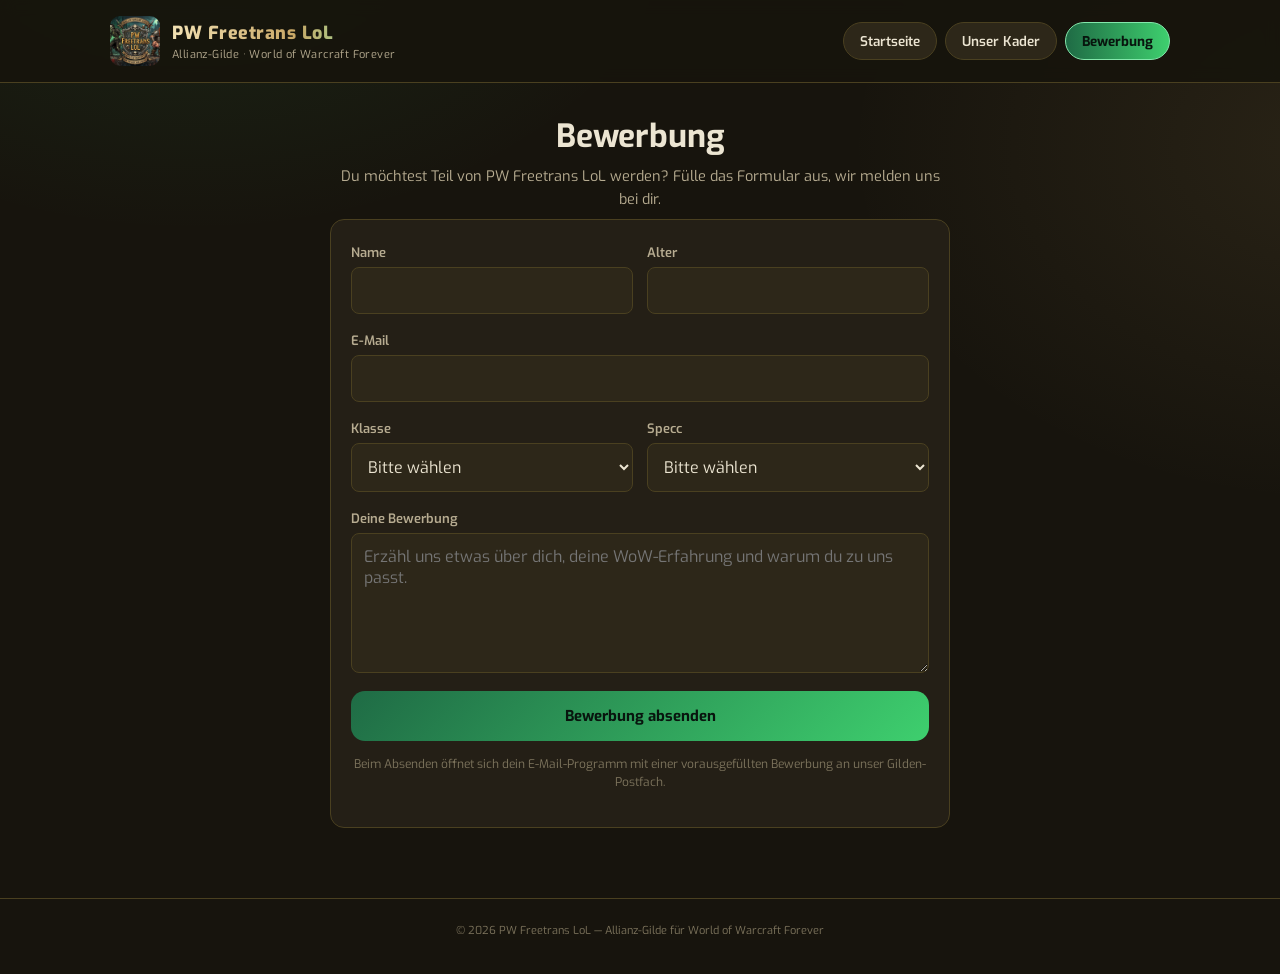
==== bewerbung.html @ b036cb91 "Shrink logo further, restore full-width tagline Logo capped at 520px; tagline goes back to matching " ====
<!DOCTYPE html>
<html lang="de">
<head>
<meta charset="UTF-8">
<meta name="viewport" content="width=device-width, initial-scale=1.0">
<title>Bewerbung — PW Freetrans LoL</title>
<meta name="description" content="Bewirb dich bei PW Freetrans LoL, unserer deutschen Allianz-Gilde für World of Warcraft Forever.">
<link rel="icon" href="assets/img/logo.svg" type="image/svg+xml">
<link rel="preconnect" href="https://fonts.googleapis.com">
<link rel="preconnect" href="https://fonts.gstatic.com" crossorigin>
<link href="https://fonts.googleapis.com/css2?family=Exo:wght@400;500;600;700;800&display=swap" rel="stylesheet">
<link rel="stylesheet" href="assets/css/style.css?v=13">
</head>
<body>

<header class="site-header">
  <div class="container">
    <a class="brand" href="index.html">
      <img src="assets/img/logo.jpg" alt="PW Freetrans LoL Logo">
      <div class="brand-text">
        <h1>PW Freetrans LoL</h1>
        <p>Allianz-Gilde · World of Warcraft Forever</p>
      </div>
    </a>
    <nav class="main-nav">
      <a class="nav-btn" href="index.html">Startseite</a>
      <a class="nav-btn" href="kader.html">Unser Kader</a>
      <a class="nav-btn active" href="bewerbung.html">Bewerbung</a>
    </nav>
  </div>
</header>

<main class="container">
  <section class="page-head">
    <h2>Bewerbung</h2>
    <p>
      Du möchtest Teil von PW Freetrans LoL werden? Fülle das Formular aus,
      wir melden uns bei dir.
    </p>
  </section>

  <section class="form-wrap">
    <div class="form-status" id="formStatus"></div>
    <form id="bewerbungForm" novalidate>
      <div class="form-row two-col">
        <div>
          <label for="name">Name</label>
          <input type="text" id="name" name="name" required>
        </div>
        <div>
          <label for="age">Alter</label>
          <input type="number" id="age" name="age" min="1" max="120" required>
        </div>
      </div>

      <div class="form-row">
        <label for="email">E-Mail</label>
        <input type="email" id="email" name="email" required>
      </div>

      <div class="form-row two-col">
        <div>
          <label for="klasse">Klasse</label>
          <select id="klasse" name="klasse" required>
            <option value="" disabled selected>Bitte wählen</option>
            <option>Krieger</option>
            <option>Paladin</option>
            <option>Jäger</option>
            <option>Schurke</option>
            <option>Priester</option>
            <option>Schamane</option>
            <option>Magier</option>
            <option>Hexenmeister</option>
            <option>Druide</option>
            <option>Noch unsicher</option>
          </select>
        </div>
        <div>
          <label for="specc">Specc</label>
          <select id="specc" name="specc" required>
            <option value="" disabled selected>Bitte wählen</option>
            <option>Tank</option>
            <option>Heal</option>
            <option>DPS</option>
            <option>Hybrid</option>
            <option>Noch unsicher</option>
          </select>
        </div>
      </div>

      <div class="form-row">
        <label for="text">Deine Bewerbung</label>
        <textarea id="text" name="text" placeholder="Erzähl uns etwas über dich, deine WoW-Erfahrung und warum du zu uns passt." required></textarea>
      </div>

      <button type="submit" class="submit-btn">Bewerbung absenden</button>
      <p class="form-note">
        Beim Absenden öffnet sich dein E-Mail-Programm mit einer vorausgefüllten
        Bewerbung an unser Gilden-Postfach.
      </p>
    </form>
  </section>
</main>

<footer class="site-footer">
  &copy; 2026 PW Freetrans LoL — Allianz-Gilde für World of Warcraft Forever
</footer>

<script src="assets/js/bewerbung.js?v=13"></script>
</body>
</html>
---- assets/css/style.css ----
:root {
  --bg: #17140d;
  --panel: #241f16;
  --panel-2: #2d2719;
  --border: #4a4020;
  --text: #ece5d2;
  --text-dim: #b7ac91;
  --text-faint: #7d745d;
  --gold: #c9a866;
  --gold-light: #f2e1b3;
  --green: #3ecf6e;
  --green-light: #83e8ab;
  --green-deep: #1f6b45;
  --tank: #4a90d9;
  --heal: #3ecf8e;
  --dps: #e5484d;
  --hybrid: #b98fe0;
  --tbd: #7d8494;
  --radius: 14px;
  --max-width: 1100px;
  --font: 'Exo', 'Segoe UI', Roboto, Arial, sans-serif;
}

* { box-sizing: border-box; }

html { scroll-behavior: smooth; }

body {
  margin: 0;
  min-height: 100vh;
  background:
    radial-gradient(900px 600px at 15% -10%, rgba(62, 207, 110, 0.10) 0%, transparent 55%),
    radial-gradient(900px 650px at 105% 15%, rgba(201, 168, 102, 0.10) 0%, transparent 55%),
    var(--bg);
  color: var(--text);
  font-family: var(--font);
  display: flex;
  flex-direction: column;
  overflow-x: hidden;
}

a { color: var(--green-light); }

.container {
  max-width: var(--max-width);
  margin: 0 auto;
  padding: 0 20px;
  width: 100%;
}

/* Header / nav */
.site-header {
  padding: 16px 0;
  border-bottom: 1px solid var(--border);
  background: rgba(23, 20, 13, 0.9);
  backdrop-filter: blur(8px);
  position: sticky;
  top: 0;
  z-index: 20;
}

.site-header .container {
  display: flex;
  align-items: center;
  gap: 16px;
  flex-wrap: wrap;
  justify-content: space-between;
}

.brand {
  display: flex;
  align-items: center;
  gap: 12px;
  text-decoration: none;
  color: inherit;
  min-width: 0;
}

.brand img {
  width: 50px;
  height: 50px;
  border-radius: 10px;
  object-fit: cover;
  flex-shrink: 0;
}

.brand-text { min-width: 0; }

.brand-text h1 {
  margin: 0;
  font-size: 18px;
  font-weight: 800;
  letter-spacing: 0.5px;
  background: linear-gradient(90deg, var(--gold-light), var(--gold) 55%, var(--green-light));
  -webkit-background-clip: text;
  background-clip: text;
  color: transparent;
  white-space: nowrap;
}

.brand-text p {
  margin: 2px 0 0;
  font-size: 11px;
  color: var(--text-dim);
  letter-spacing: 0.4px;
  white-space: nowrap;
}

nav.main-nav {
  display: flex;
  gap: 8px;
  flex-wrap: wrap;
}

.nav-btn {
  display: inline-flex;
  align-items: center;
  gap: 8px;
  padding: 9px 16px;
  border-radius: 30px;
  background: var(--panel-2);
  border: 1px solid var(--border);
  color: var(--text);
  text-decoration: none;
  font-size: 13.5px;
  font-weight: 600;
  transition: border-color 0.15s, background 0.15s, transform 0.1s;
  white-space: nowrap;
}

.nav-btn:hover { border-color: var(--gold); background: var(--panel); transform: translateY(-1px); }
.nav-btn.active { background: linear-gradient(90deg, var(--green-deep), var(--green)); border-color: var(--green-light); color: #08150e; font-weight: 700; }

/* Hero */
.hero {
  text-align: center;
  padding: 40px 0 32px;
}

.hero img.hero-logo {
  width: min(520px, 100%);
  height: auto;
  border-radius: 16px;
  box-shadow: 0 16px 44px rgba(0, 0, 0, 0.5);
  margin: 0 auto 20px;
  display: block;
}

.hero h2 {
  font-size: clamp(26px, 7vw, 42px);
  margin: 0 0 10px;
  font-weight: 800;
  letter-spacing: 0.5px;
  background: linear-gradient(90deg, var(--gold-light), var(--gold) 50%, var(--green-light));
  -webkit-background-clip: text;
  background-clip: text;
  color: transparent;
}

.hero .tagline {
  color: var(--text-dim);
  font-size: 15.5px;
  max-width: 100%;
  margin: 0 auto 26px;
  line-height: 1.65;
  padding: 0 8px;
}

.hero-actions {
  display: flex;
  gap: 12px;
  justify-content: center;
  flex-wrap: wrap;
  margin-bottom: 34px;
  padding: 0 8px;
}

.big-btn {
  display: inline-flex;
  align-items: center;
  gap: 10px;
  padding: 15px 26px;
  border-radius: var(--radius);
  text-decoration: none;
  font-weight: 700;
  font-size: 15px;
  border: 1px solid var(--border);
  transition: transform 0.15s, box-shadow 0.15s, border-color 0.15s;
  flex: 1 1 auto;
  justify-content: center;
  min-width: 160px;
}

.big-btn.primary {
  background: linear-gradient(135deg, var(--green-deep), var(--green));
  color: #08150e;
  border-color: var(--green-light);
  box-shadow: 0 10px 26px rgba(62, 207, 110, 0.3);
}

.big-btn.secondary {
  background: var(--panel);
  color: var(--gold-light);
  border-color: var(--gold);
}

.big-btn:hover { transform: translateY(-2px); }

/* Countdown */
.countdown-wrap {
  max-width: 100%;
  margin: 0 auto 10px;
  background: var(--panel);
  border: 1px solid var(--border);
  border-radius: var(--radius);
  padding: 20px 16px;
}

.countdown-label {
  font-size: 12px;
  letter-spacing: 1px;
  text-transform: uppercase;
  color: var(--text-dim);
  margin-bottom: 12px;
}

.countdown-grid {
  display: grid;
  grid-template-columns: repeat(4, 1fr);
  gap: 8px;
}

.countdown-cell {
  background: var(--panel-2);
  border: 1px solid var(--border);
  border-radius: 10px;
  padding: 10px 4px;
}

.countdown-cell .num {
  font-size: clamp(20px, 6vw, 30px);
  font-weight: 800;
  color: var(--gold-light);
  font-variant-numeric: tabular-nums;
}

.countdown-cell .unit {
  font-size: 10px;
  color: var(--text-dim);
  text-transform: uppercase;
  letter-spacing: 0.5px;
}

.countdown-date {
  margin-top: 12px;
  font-size: 12.5px;
  color: var(--text-faint);
}

/* Page heading (subpages) */
.page-head { padding: 32px 0 8px; text-align: center; }
.page-head h2 { margin: 0 0 8px; font-size: clamp(22px, 6vw, 32px); }
.page-head p { color: var(--text-dim); max-width: 620px; margin: 0 auto; line-height: 1.6; font-size: 14.5px; padding: 0 8px; }

/* Class accordion */
.class-accordion {
  display: flex;
  flex-direction: column;
  gap: 10px;
  padding: 28px 0 60px;
}

.class-acc {
  border: 1px solid var(--border);
  border-radius: var(--radius);
  overflow: hidden;
  background: var(--panel);
}

.class-bar {
  list-style: none;
  cursor: pointer;
  display: flex;
  align-items: center;
  justify-content: space-between;
  gap: 12px;
  padding: 16px 18px;
  border-left: 6px solid var(--c, var(--gold));
  transition: background 0.15s;
  -webkit-tap-highlight-color: transparent;
}

.class-bar::-webkit-details-marker { display: none; }
.class-bar::marker { content: ""; }

.class-bar:hover { background: var(--panel-2); }

.cb-name {
  font-size: 15.5px;
  font-weight: 800;
  color: var(--c, var(--gold));
}

.cb-right {
  display: flex;
  align-items: center;
  gap: 10px;
}

.cb-count {
  font-size: 12px;
  color: var(--text-dim);
  white-space: nowrap;
}

.cb-count.empty { color: var(--dps); font-weight: 700; }

.cb-chevron {
  color: var(--text-faint);
  font-size: 13px;
  transition: transform 0.2s;
  flex-shrink: 0;
}

.class-acc[open] .cb-chevron { transform: rotate(180deg); }
.class-acc[open] .class-bar { background: var(--panel-2); border-bottom: 1px solid var(--border); }

.class-panel {
  padding: 16px;
  background: var(--panel-2);
}

.roster-grid {
  display: grid;
  grid-template-columns: repeat(auto-fill, minmax(210px, 1fr));
  gap: 16px;
}

@keyframes cardPop {
  from { opacity: 0; transform: scale(0.92) translateY(8px); }
  to { opacity: 1; transform: scale(1) translateY(0); }
}

.player-card {
  background: var(--panel);
  border: 1px solid var(--border);
  border-radius: var(--radius);
  padding: 16px;
  display: flex;
  flex-direction: column;
  gap: 12px;
  box-shadow: 0 8px 24px rgba(0,0,0,0.35);
  cursor: pointer;
  animation: cardPop 0.28s ease both;
  text-align: left;
}

.player-card:hover { border-color: var(--gold); }
.player-card:active { border-color: var(--gold); background: var(--panel-2); }

.player-top { display: flex; align-items: center; gap: 12px; }

.avatar {
  width: 54px;
  height: 54px;
  border-radius: 50%;
  display: flex;
  align-items: center;
  justify-content: center;
  font-weight: 800;
  font-size: 19px;
  color: #14150f;
  flex-shrink: 0;
  border: 3px solid var(--panel-2);
  overflow: hidden;
}

.avatar img { width: 100%; height: 100%; object-fit: cover; }

.player-name-wrap { min-width: 0; flex: 1; }
.player-name { font-size: 15.5px; font-weight: 700; }
.player-class { font-size: 12px; font-weight: 700; }

.card-chevron {
  flex-shrink: 0;
  color: var(--text-faint);
  font-size: 20px;
  line-height: 1;
}

.badge-row { display: flex; align-items: center; justify-content: space-between; gap: 8px; flex-wrap: wrap; }

.card-hint {
  font-size: 11.5px;
  font-weight: 700;
  color: var(--green-light);
  text-transform: uppercase;
  letter-spacing: 0.4px;
  display: flex;
  align-items: center;
  gap: 4px;
}

.spec-badge {
  font-size: 10.5px;
  font-weight: 700;
  padding: 4px 10px;
  border-radius: 20px;
  text-transform: uppercase;
  letter-spacing: 0.4px;
}

.spec-tank { background: rgba(74,144,217,0.15); color: var(--tank); border: 1px solid rgba(74,144,217,0.4); }
.spec-heal { background: rgba(62,207,142,0.15); color: var(--heal); border: 1px solid rgba(62,207,142,0.4); }
.spec-dps { background: rgba(229,72,77,0.15); color: var(--dps); border: 1px solid rgba(229,72,77,0.4); }
.spec-hybrid { background: rgba(185,143,224,0.15); color: var(--hybrid); border: 1px solid rgba(185,143,224,0.4); }
.spec-tbd { background: rgba(125,132,148,0.15); color: var(--tbd); border: 1px dashed rgba(125,132,148,0.5); }

.player-links {
  display: flex;
  flex-direction: column;
  gap: 6px;
  margin-top: auto;
  padding-top: 8px;
  border-top: 1px solid var(--border);
}

.ext-link {
  display: flex;
  align-items: center;
  justify-content: space-between;
  font-size: 12px;
  text-decoration: none;
  padding: 7px 10px;
  border-radius: 8px;
  background: var(--panel-2);
  border: 1px solid var(--border);
  color: var(--text);
}

.ext-link:hover { border-color: var(--gold); }

.ext-link.disabled {
  color: var(--text-faint);
  pointer-events: none;
  border-style: dashed;
}

.ext-link .tag { font-size: 10px; color: var(--text-faint); }

/* Recruit tile */
.recruit-card {
  border-style: dashed;
  border-color: var(--gold);
  align-items: center;
  justify-content: center;
  text-align: center;
  gap: 10px;
  cursor: default;
}

.recruit-card .recruit-title { font-size: 16px; font-weight: 700; color: var(--gold-light); }
.recruit-card .recruit-sub { font-size: 12.5px; color: var(--text-dim); }
.recruit-card .nav-btn { margin-top: 6px; }

/* Profile modal */
.modal-overlay {
  position: fixed;
  inset: 0;
  background: rgba(10, 9, 5, 0.75);
  backdrop-filter: blur(3px);
  display: none;
  align-items: center;
  justify-content: center;
  padding: 20px;
  z-index: 100;
}

.modal-overlay.open { display: flex; }

.profile-modal {
  background: var(--panel);
  border: 1px solid var(--border);
  border-radius: var(--radius);
  max-width: 420px;
  width: 100%;
  max-height: 90vh;
  overflow-y: auto;
  padding: 26px 22px;
  position: relative;
  animation: cardPop 0.22s ease both;
}

.modal-close {
  position: absolute;
  top: 14px;
  right: 14px;
  width: 32px;
  height: 32px;
  border-radius: 50%;
  border: 1px solid var(--border);
  background: var(--panel-2);
  color: var(--text);
  font-size: 16px;
  cursor: pointer;
  display: flex;
  align-items: center;
  justify-content: center;
}

.modal-close:hover { border-color: var(--gold); }

.profile-head {
  display: flex;
  flex-direction: column;
  align-items: center;
  text-align: center;
  gap: 10px;
  margin-bottom: 18px;
}

.profile-avatar {
  width: 96px;
  height: 96px;
  border-radius: 50%;
  display: flex;
  align-items: center;
  justify-content: center;
  font-weight: 800;
  font-size: 32px;
  color: #14150f;
  border: 4px solid var(--panel-2);
  overflow: hidden;
}

.profile-avatar img { width: 100%; height: 100%; object-fit: cover; }

.profile-name { font-size: 21px; font-weight: 800; }
.profile-class { font-size: 13.5px; font-weight: 700; }

.profile-links {
  display: flex;
  flex-direction: column;
  gap: 8px;
  margin-top: 16px;
  padding-top: 16px;
  border-top: 1px solid var(--border);
}

/* Form */
.form-wrap {
  max-width: 620px;
  margin: 0 auto 70px;
  background: var(--panel);
  border: 1px solid var(--border);
  border-radius: var(--radius);
  padding: 24px 20px;
}

.form-row { margin-bottom: 18px; display: flex; flex-direction: column; gap: 6px; }
.form-row.two-col { display: grid; grid-template-columns: 1fr 1fr; gap: 14px; }
.form-row.two-col > div { display: flex; flex-direction: column; gap: 6px; }

label { font-size: 13px; font-weight: 600; color: var(--text-dim); }

input, select, textarea {
  background: var(--panel-2);
  border: 1px solid var(--border);
  border-radius: 8px;
  color: var(--text);
  padding: 12px;
  font-size: 16px;
  font-family: inherit;
}

input:focus, select:focus, textarea:focus {
  outline: none;
  border-color: var(--gold);
}

textarea { resize: vertical; min-height: 140px; }

.submit-btn {
  width: 100%;
  padding: 15px;
  border-radius: var(--radius);
  border: none;
  background: linear-gradient(135deg, var(--green-deep), var(--green));
  color: #08150e;
  font-weight: 700;
  font-size: 15px;
  cursor: pointer;
  transition: transform 0.15s;
  font-family: inherit;
}

.submit-btn:hover { transform: translateY(-1px); }

.form-note {
  font-size: 12px;
  color: var(--text-faint);
  margin-top: 14px;
  text-align: center;
  line-height: 1.5;
}

.form-status {
  display: none;
  margin-bottom: 18px;
  padding: 12px 14px;
  border-radius: 10px;
  font-size: 13.5px;
  line-height: 1.5;
}

.form-status.show { display: block; }
.form-status.ok { background: rgba(62,207,142,0.12); border: 1px solid rgba(62,207,142,0.4); color: var(--heal); }
.form-status.err { background: rgba(229,72,77,0.12); border: 1px solid rgba(229,72,77,0.4); color: var(--dps); }

footer.site-footer {
  margin-top: auto;
  text-align: center;
  color: var(--text-faint);
  font-size: 11px;
  padding: 24px 16px 36px;
  border-top: 1px solid var(--border);
}

@media (max-width: 640px) {
  .container { padding: 0 14px; }
  .form-row.two-col { grid-template-columns: 1fr; }
  .site-header .container { justify-content: space-between; }
  .brand-text h1 { font-size: 15.5px; }
  .brand-text p { font-size: 9.5px; }
  .brand img { width: 38px; height: 38px; }
  nav.main-nav { gap: 6px; }
  .nav-btn { padding: 8px 12px; font-size: 12.5px; }
  .big-btn { min-width: 0; width: 100%; }
  .hero { padding: 28px 0 20px; }
  .hero img.hero-logo { width: min(560px, 92vw); margin-left: auto; margin-right: auto; }
  .countdown-wrap { max-width: 620px; }
  .hero .tagline { max-width: 620px; }
  .class-bar { padding: 13px 14px; }
  .cb-name { font-size: 14px; }
  .cb-count { font-size: 11px; }
  .class-panel { padding: 12px; }
  .roster-grid { grid-template-columns: 1fr; }
}
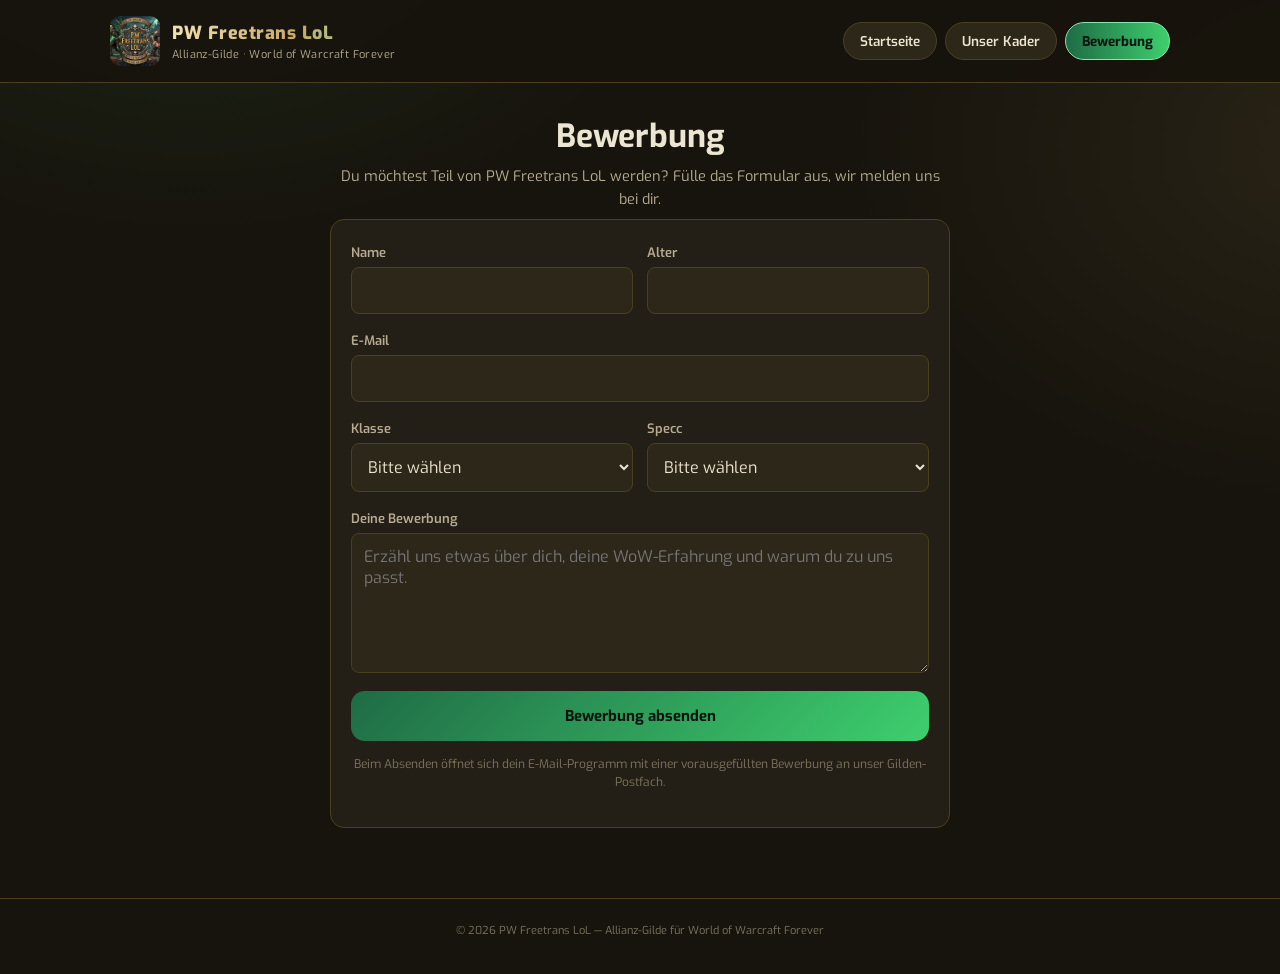
==== commit bd83b120: "Add full-screen hamburger menu on mobile (Kader, Bewerbung) Replace the wrapping pill nav with a ham" ====
--- a/bewerbung.html
+++ b/bewerbung.html
@@ -9,7 +9,7 @@
 <link rel="preconnect" href="https://fonts.googleapis.com">
 <link rel="preconnect" href="https://fonts.gstatic.com" crossorigin>
 <link href="https://fonts.googleapis.com/css2?family=Exo:wght@400;500;600;700;800&display=swap" rel="stylesheet">
-<link rel="stylesheet" href="assets/css/style.css?v=13">
+<link rel="stylesheet" href="assets/css/style.css?v=15">
 </head>
 <body>
 
@@ -22,10 +22,14 @@
         <p>Allianz-Gilde · World of Warcraft Forever</p>
       </div>
     </a>
-    <nav class="main-nav">
+    <button class="menu-toggle" id="menuToggle" aria-label="Menü öffnen" aria-expanded="false">
+      <span class="menu-icon">☰</span>
+    </button>
+    <nav class="main-nav" id="mainNav">
       <a class="nav-btn" href="index.html">Startseite</a>
       <a class="nav-btn" href="kader.html">Unser Kader</a>
       <a class="nav-btn active" href="bewerbung.html">Bewerbung</a>
+      <button class="menu-close-text" id="menuCloseText">Menü schließen</button>
     </nav>
   </div>
 </header>
@@ -106,6 +110,7 @@
   &copy; 2026 PW Freetrans LoL — Allianz-Gilde für World of Warcraft Forever
 </footer>
 
-<script src="assets/js/bewerbung.js?v=13"></script>
+<script src="assets/js/nav.js?v=15"></script>
+<script src="assets/js/bewerbung.js?v=15"></script>
 </body>
 </html>
--- a/assets/css/style.css
+++ b/assets/css/style.css
@@ -52,8 +52,7 @@
 .site-header {
   padding: 16px 0;
   border-bottom: 1px solid var(--border);
-  background: rgba(23, 20, 13, 0.9);
-  backdrop-filter: blur(8px);
+  background: rgba(23, 20, 13, 0.97);
   position: sticky;
   top: 0;
   z-index: 20;
@@ -111,6 +110,26 @@
   gap: 8px;
   flex-wrap: wrap;
 }
+
+.menu-toggle {
+  display: none;
+  width: 44px;
+  height: 44px;
+  border-radius: 10px;
+  border: 1px solid var(--border);
+  background: var(--panel-2);
+  color: var(--text);
+  font-size: 20px;
+  align-items: center;
+  justify-content: center;
+  cursor: pointer;
+  flex-shrink: 0;
+  font-family: inherit;
+}
+
+.menu-toggle:hover { border-color: var(--gold); }
+
+.menu-close-text { display: none; }
 
 .nav-btn {
   display: inline-flex;
@@ -633,8 +652,65 @@
   .brand-text h1 { font-size: 15.5px; }
   .brand-text p { font-size: 9.5px; }
   .brand img { width: 38px; height: 38px; }
-  nav.main-nav { gap: 6px; }
-  .nav-btn { padding: 8px 12px; font-size: 12.5px; }
+  .menu-toggle { display: flex; }
+
+  nav.main-nav {
+    position: fixed;
+    inset: 0;
+    background:
+      radial-gradient(900px 600px at 15% -10%, rgba(62, 207, 110, 0.10) 0%, transparent 55%),
+      radial-gradient(900px 650px at 105% 15%, rgba(201, 168, 102, 0.10) 0%, transparent 55%),
+      var(--bg);
+    flex-direction: column;
+    align-items: flex-end;
+    justify-content: center;
+    gap: 6px;
+    padding: 0 28px;
+    z-index: 200;
+    opacity: 0;
+    visibility: hidden;
+    transform: translateY(-10px);
+    transition: opacity 0.2s ease, transform 0.2s ease, visibility 0.2s;
+  }
+
+  nav.main-nav.open {
+    opacity: 1;
+    visibility: visible;
+    transform: translateY(0);
+  }
+
+  nav.main-nav .nav-btn {
+    background: none;
+    border: none;
+    padding: 14px 0;
+    font-size: 30px;
+    font-weight: 800;
+    text-transform: uppercase;
+    letter-spacing: 0.5px;
+    color: var(--text);
+    width: 100%;
+    text-align: right;
+  }
+
+  nav.main-nav .nav-btn:hover { background: none; color: var(--gold-light); transform: none; }
+  nav.main-nav .nav-btn.active { background: none; color: var(--green-light); }
+
+  .menu-close-text {
+    display: block;
+    margin-top: 26px;
+    background: none;
+    border: none;
+    color: var(--text-faint);
+    font-size: 13px;
+    letter-spacing: 2px;
+    text-transform: uppercase;
+    font-weight: 700;
+    cursor: pointer;
+    font-family: inherit;
+  }
+
+  .menu-close-text:hover { color: var(--gold-light); }
+
   .big-btn { min-width: 0; width: 100%; }
   .hero { padding: 28px 0 20px; }
   .hero img.hero-logo { width: min(560px, 92vw); margin-left: auto; margin-right: auto; }
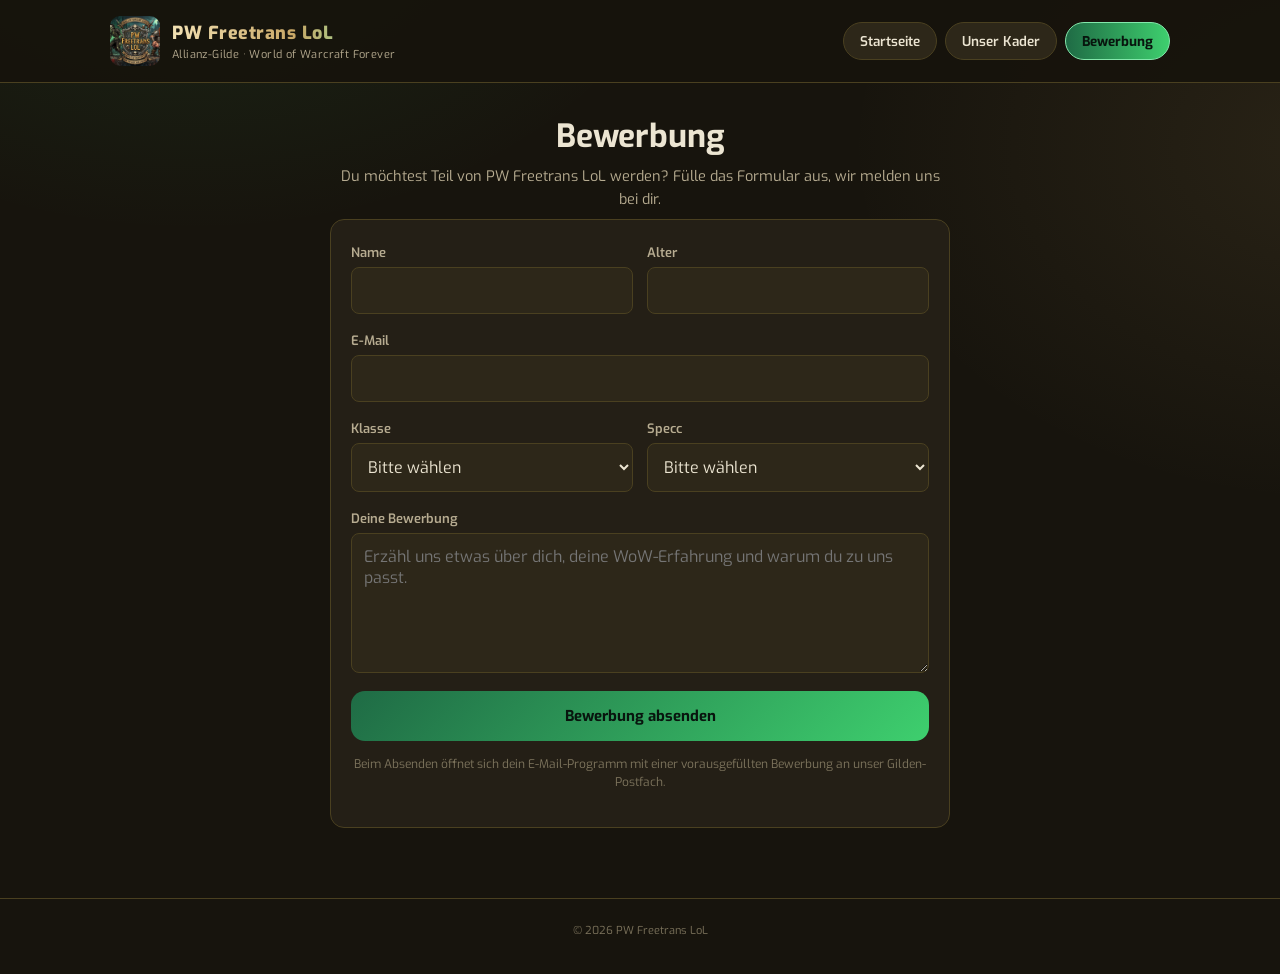
==== commit 1255692d: "Trim footer, add Discord CTA, and a "not yet decided" class group Shorten the footer to just the cop" ====
--- a/bewerbung.html
+++ b/bewerbung.html
@@ -9,7 +9,7 @@
 <link rel="preconnect" href="https://fonts.googleapis.com">
 <link rel="preconnect" href="https://fonts.gstatic.com" crossorigin>
 <link href="https://fonts.googleapis.com/css2?family=Exo:wght@400;500;600;700;800&display=swap" rel="stylesheet">
-<link rel="stylesheet" href="assets/css/style.css?v=15">
+<link rel="stylesheet" href="assets/css/style.css?v=16">
 </head>
 <body>
 
@@ -107,10 +107,10 @@
 </main>
 
 <footer class="site-footer">
-  &copy; 2026 PW Freetrans LoL — Allianz-Gilde für World of Warcraft Forever
+  &copy; 2026 PW Freetrans LoL
 </footer>
 
-<script src="assets/js/nav.js?v=15"></script>
-<script src="assets/js/bewerbung.js?v=15"></script>
+<script src="assets/js/nav.js?v=16"></script>
+<script src="assets/js/bewerbung.js?v=16"></script>
 </body>
 </html>
--- a/assets/css/style.css
+++ b/assets/css/style.css
@@ -276,6 +276,27 @@
   color: var(--text-faint);
 }
 
+.discord-btn {
+  display: inline-flex;
+  align-items: center;
+  gap: 10px;
+  margin-top: 18px;
+  padding: 14px 28px;
+  border-radius: var(--radius);
+  background: #5865f2;
+  border: 1px solid #7982f5;
+  color: #fff;
+  font-weight: 700;
+  font-size: 15px;
+  text-decoration: none;
+  transition: transform 0.15s, box-shadow 0.15s;
+}
+
+.discord-btn:hover {
+  transform: translateY(-2px);
+  box-shadow: 0 10px 26px rgba(88, 101, 242, 0.35);
+}
+
 /* Page heading (subpages) */
 .page-head { padding: 32px 0 8px; text-align: center; }
 .page-head h2 { margin: 0 0 8px; font-size: clamp(22px, 6vw, 32px); }
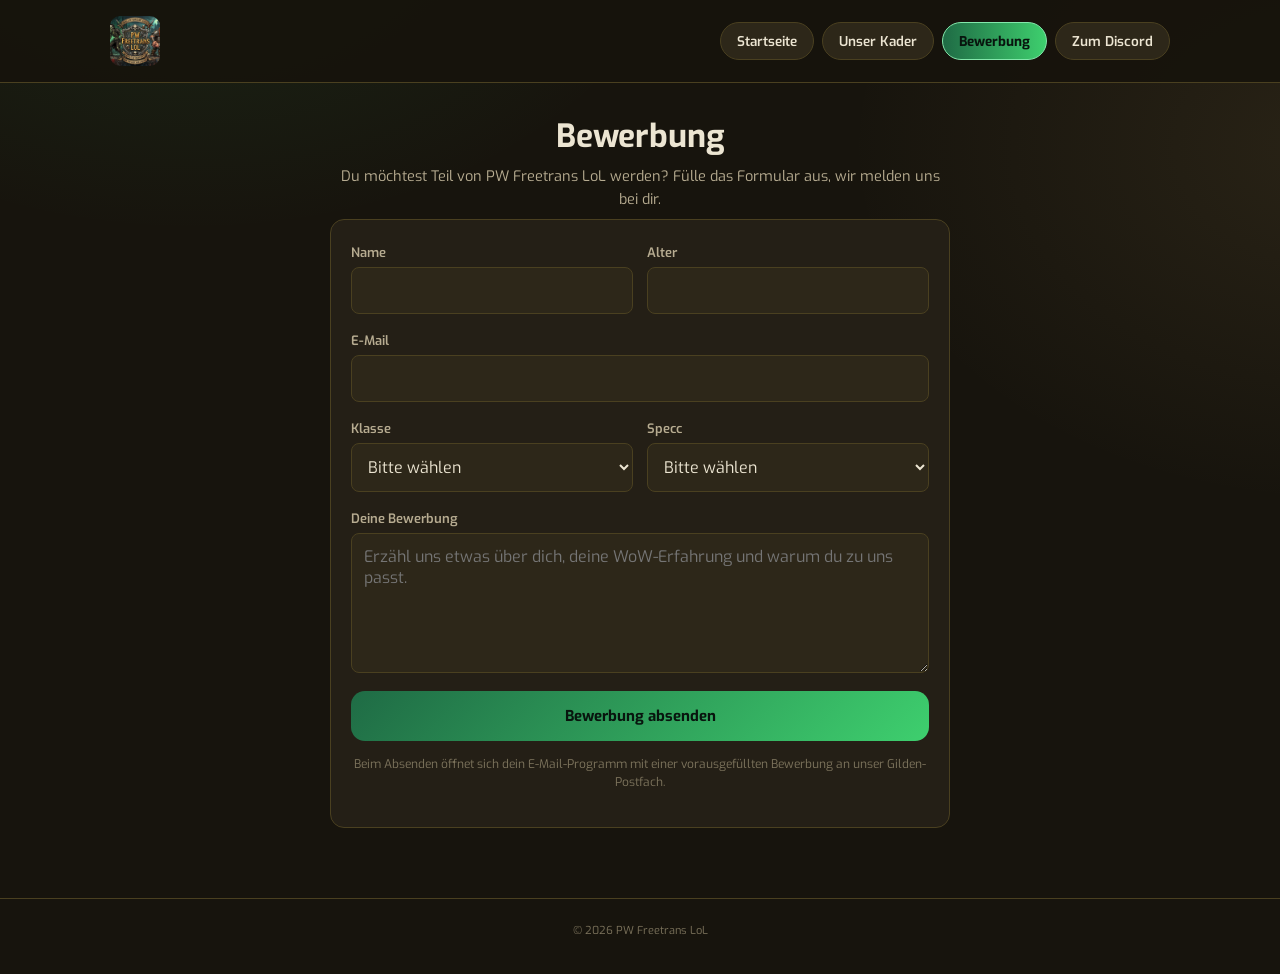
==== commit 684c85a0: "Simplify header to logo + menu only, add Discord link to nav Drop the guild name/tagline text from t" ====
--- a/bewerbung.html
+++ b/bewerbung.html
@@ -9,7 +9,7 @@
 <link rel="preconnect" href="https://fonts.googleapis.com">
 <link rel="preconnect" href="https://fonts.gstatic.com" crossorigin>
 <link href="https://fonts.googleapis.com/css2?family=Exo:wght@400;500;600;700;800&display=swap" rel="stylesheet">
-<link rel="stylesheet" href="assets/css/style.css?v=16">
+<link rel="stylesheet" href="assets/css/style.css?v=19">
 </head>
 <body>
 
@@ -17,10 +17,6 @@
   <div class="container">
     <a class="brand" href="index.html">
       <img src="assets/img/logo.jpg" alt="PW Freetrans LoL Logo">
-      <div class="brand-text">
-        <h1>PW Freetrans LoL</h1>
-        <p>Allianz-Gilde · World of Warcraft Forever</p>
-      </div>
     </a>
     <button class="menu-toggle" id="menuToggle" aria-label="Menü öffnen" aria-expanded="false">
       <span class="menu-icon">☰</span>
@@ -29,6 +25,7 @@
       <a class="nav-btn" href="index.html">Startseite</a>
       <a class="nav-btn" href="kader.html">Unser Kader</a>
       <a class="nav-btn active" href="bewerbung.html">Bewerbung</a>
+      <a class="nav-btn" href="#" target="_blank" rel="noopener noreferrer">Zum Discord</a>
       <button class="menu-close-text" id="menuCloseText">Menü schließen</button>
     </nav>
   </div>
@@ -110,7 +107,7 @@
   &copy; 2026 PW Freetrans LoL
 </footer>
 
-<script src="assets/js/nav.js?v=16"></script>
-<script src="assets/js/bewerbung.js?v=16"></script>
+<script src="assets/js/nav.js?v=19"></script>
+<script src="assets/js/bewerbung.js?v=19"></script>
 </body>
 </html>
--- a/assets/css/style.css
+++ b/assets/css/style.css
@@ -370,6 +370,24 @@
   background: var(--panel-2);
 }
 
+.roster-empty {
+  color: var(--text-faint);
+  font-size: 13.5px;
+  text-align: center;
+  padding: 12px 4px;
+}
+
+.accordion-divider {
+  margin: 28px 0 6px;
+  padding-top: 14px;
+  border-top: 1px solid var(--border);
+  font-size: 12.5px;
+  font-weight: 700;
+  letter-spacing: 1px;
+  text-transform: uppercase;
+  color: var(--text-faint);
+}
+
 .roster-grid {
   display: grid;
   grid-template-columns: repeat(auto-fill, minmax(210px, 1fr));
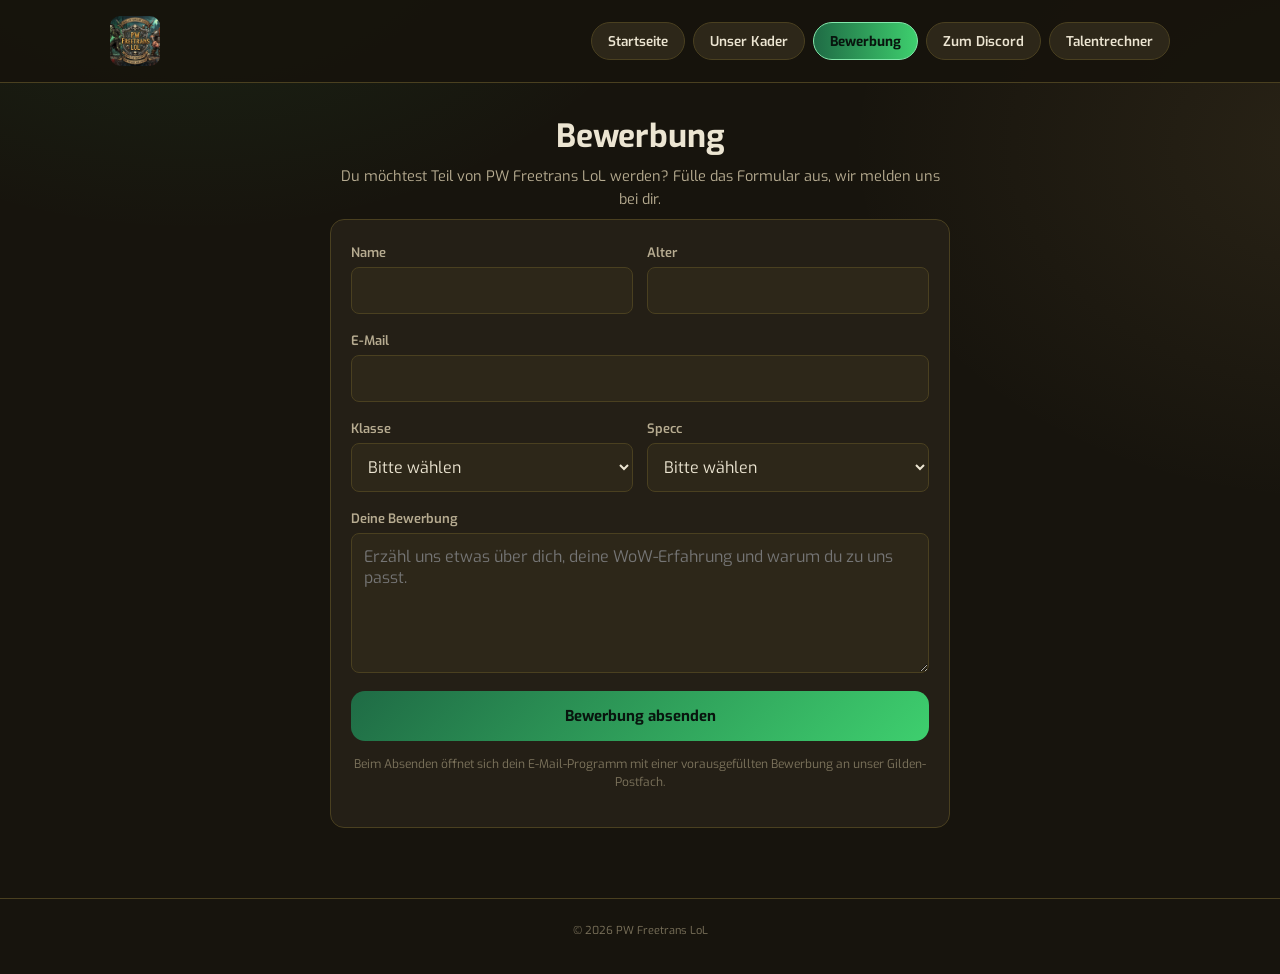
==== commit eab71dd0: "Add Wowhead talent calculator link to homepage and nav Co-Authored-By: Claude Sonnet 5 <noreply@anth" ====
--- a/bewerbung.html
+++ b/bewerbung.html
@@ -9,7 +9,7 @@
 <link rel="preconnect" href="https://fonts.googleapis.com">
 <link rel="preconnect" href="https://fonts.gstatic.com" crossorigin>
 <link href="https://fonts.googleapis.com/css2?family=Exo:wght@400;500;600;700;800&display=swap" rel="stylesheet">
-<link rel="stylesheet" href="assets/css/style.css?v=19">
+<link rel="stylesheet" href="assets/css/style.css?v=20">
 </head>
 <body>
 
@@ -26,6 +26,7 @@
       <a class="nav-btn" href="kader.html">Unser Kader</a>
       <a class="nav-btn active" href="bewerbung.html">Bewerbung</a>
       <a class="nav-btn" href="#" target="_blank" rel="noopener noreferrer">Zum Discord</a>
+      <a class="nav-btn" href="https://www.wowhead.com/forever/de/talent-calc/druid" target="_blank" rel="noopener noreferrer">Talentrechner</a>
       <button class="menu-close-text" id="menuCloseText">Menü schließen</button>
     </nav>
   </div>
@@ -107,7 +108,7 @@
   &copy; 2026 PW Freetrans LoL
 </footer>
 
-<script src="assets/js/nav.js?v=19"></script>
-<script src="assets/js/bewerbung.js?v=19"></script>
+<script src="assets/js/nav.js?v=20"></script>
+<script src="assets/js/bewerbung.js?v=20"></script>
 </body>
 </html>
